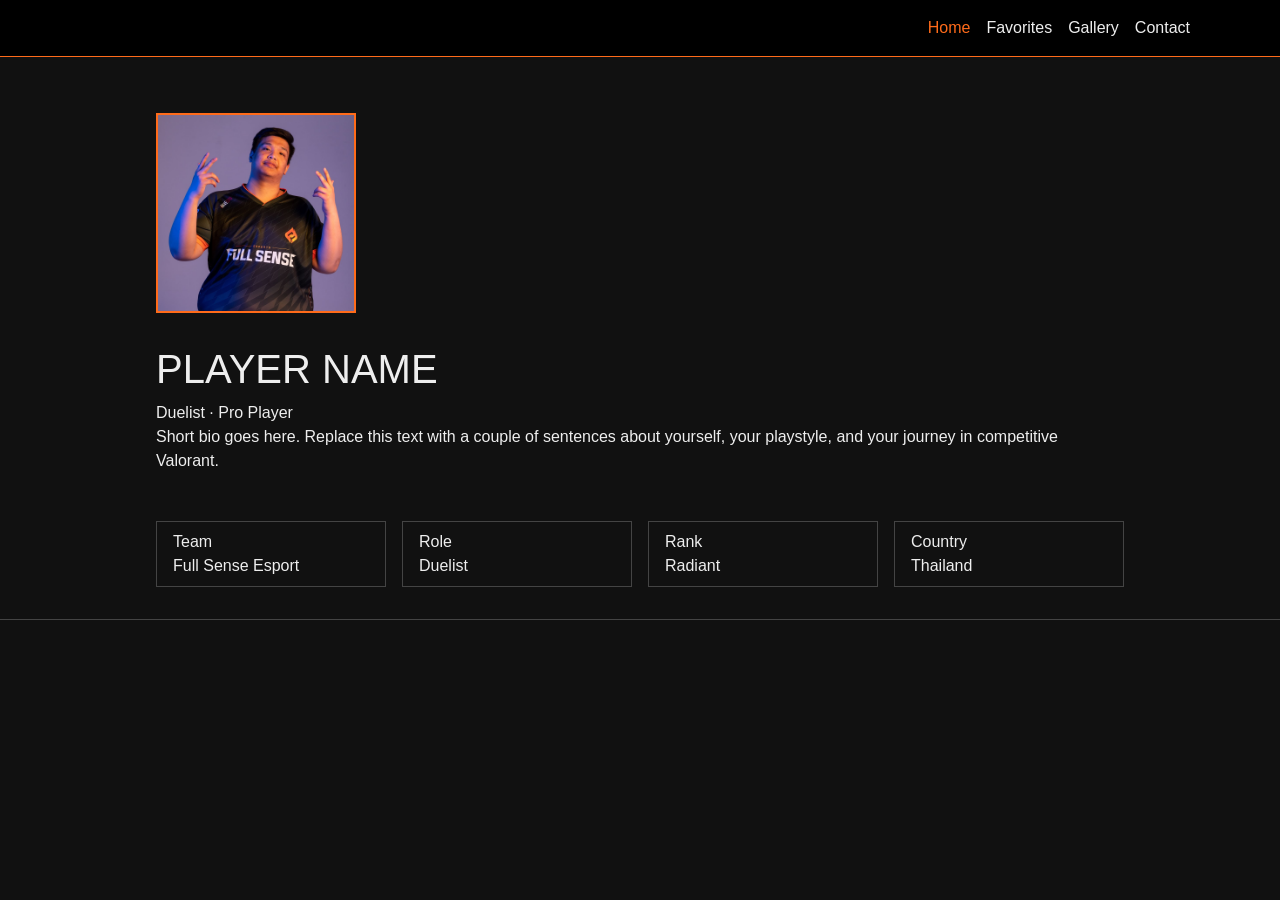
==== index.html @ 41400da6 "Update index.html" ====
<!DOCTYPE html>
<html lang="en">
<head>
<meta charset="UTF-8">
<meta name="viewport" content="width=device-width, initial-scale=1.0">
<title>Player Name | Home</title>

<link href="https://cdn.jsdelivr.net/npm/bootstrap@5.3.3/dist/css/bootstrap.min.css" rel="stylesheet">
<link rel="stylesheet" href="style.css">
</head>
<body>

<nav class="navbar navbar-expand-lg navbar-custom sticky-top">
  <div class="container">
    <a class="navbar-brand" href="index.html"></a>
    <button class="navbar-toggler" type="button" data-bs-toggle="collapse" data-bs-target="#navMenu">
      <span class="navbar-toggler-icon"></span>
    </button>
    <div class="collapse navbar-collapse" id="navMenu">
      <ul class="navbar-nav ms-auto">
        <li class="nav-item"><a class="nav-link active" href="index.html">Home</a></li>
        <li class="nav-item"><a class="nav-link" href="fav.html">Favorites</a></li>
        <li class="nav-item"><a class="nav-link" href="gal.html">Gallery</a></li>
        <li class="nav-item"><a class="nav-link" href="contact.html">Contact</a></li>
      </ul>
    </div>
  </div>
</nav>

<section class="page-section">
  <div class="hero-flex mt-4">
    <img src="img/profile.jpeg" alt="Player photo" class="hero-photo">

    <div class="hero-info">
      <h1>PLAYER NAME</h1>
      <div class="hero-role">Duelist &middot; Pro Player</div>
      <p class="hero-bio">
        Short bio goes here. Replace this text with a couple of sentences about
        yourself, your playstyle, and your journey in competitive Valorant.
      </p>
    </div>
  </div>

  <div class="stat-row">
    <div class="stat-box">
      <div class="label">Team</div>
      <div class="value">Full Sense Esport</div>
    </div>
    <div class="stat-box">
      <div class="label">Role</div>
      <div class="value">Duelist</div>
    </div>
    <div class="stat-box">
      <div class="label">Rank</div>
      <div class="value">Radiant</div>
    </div>
    <div class="stat-box">
      <div class="label">Country</div>
      <div class="value">Thailand</div>
    </div>
  </div>
</section>

<footer class="site-footer">
</footer>

<script src="https://cdn.jsdelivr.net/npm/bootstrap@5.3.3/dist/js/bootstrap.bundle.min.js"></script>
</body>
</html>
---- style.css ----
body {
  background-color: #111111;
  color: #eeeeee;
  font-family: Arial, Helvetica, sans-serif;
}

a {
  color: #ff6b1a;
}

.navbar-custom {
  background-color: #000000;
  border-bottom: 1px solid #ff6b1a;
}

.navbar-custom .navbar-brand {
  color: #eeeeee;
}

.navbar-custom .navbar-brand span {
  color: #ff6b1a;
}

.navbar-custom .nav-link {
  color: #eeeeee;
}

.navbar-custom .nav-link.active {
  color: #ff6b1a;
}

.page-section {
  max-width: 1000px;
  margin: 0 auto;
  padding: 2rem 1rem;
}

.accent {
  color: #ff6b1a;
}

.hero-flex {
  display: flex;
  align-items: center;
  gap: 2rem;
  flex-wrap: wrap;
}

.hero-photo {
  width: 200px;
  height: 200px;
  object-fit: cover;
  border: 2px solid #ff6b1a;
}

.stat-row {
  display: flex;
  flex-wrap: wrap;
  gap: 1rem;
  margin-top: 2rem;
}

.stat-box {
  border: 1px solid #444444;
  padding: 0.5rem 1rem;
  flex: 1 1 150px;
}

.info-card {
  border: 1px solid #444444;
}

.info-card .card-body {
  padding: 1rem;
}

.info-card img {
  width: 100%;
  height: 180px;
  object-fit: cover;
  display: block;
}

.card-flex-wrap {
  display: flex;
  flex-wrap: wrap;
  gap: 1rem;
}

.card-flex-wrap > .info-card {
  flex: 1 1 220px;
  max-width: 260px;
}

.contact-flex {
  display: flex;
  align-items: flex-start;
  gap: 2rem;
  flex-wrap: wrap;
}

.contact-photo {
  width: 180px;
  height: 180px;
  object-fit: cover;
  border: 2px solid #ff6b1a;
}

.contact-table td {
  padding: 0.4rem 1rem 0.4rem 0;
}

.contact-table td.label {
  color: #ff6b1a;
}

.site-footer {
  border-top: 1px solid #444444;
  text-align: center;
  padding: 1rem;
}
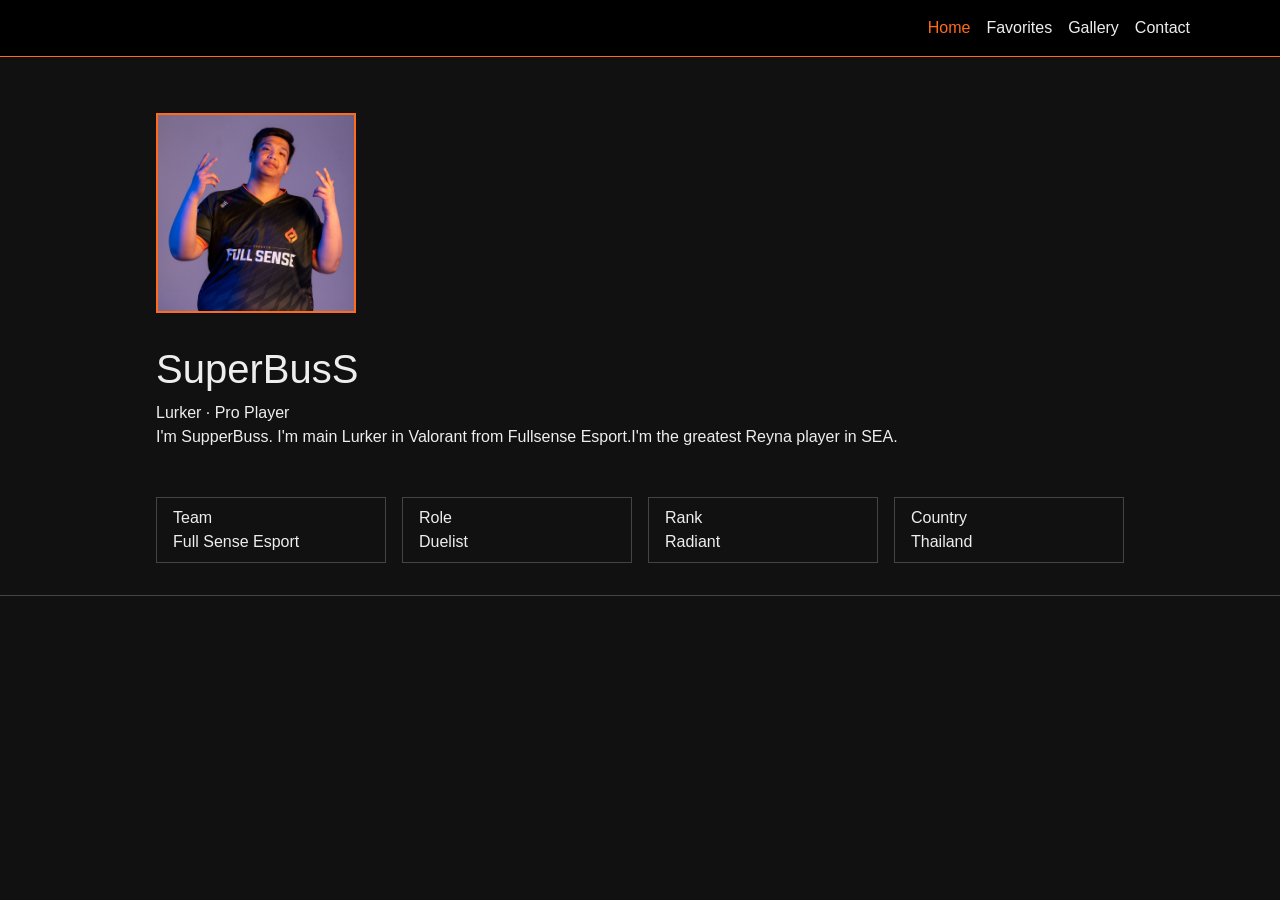
==== commit 4fdeefb7: "Update index.html" ====
--- a/index.html
+++ b/index.html
@@ -32,11 +32,10 @@
     <img src="img/profile.jpeg" alt="Player photo" class="hero-photo">
 
     <div class="hero-info">
-      <h1>PLAYER NAME</h1>
-      <div class="hero-role">Duelist &middot; Pro Player</div>
+      <h1>SuperBusS</h1>
+      <div class="hero-role">Lurker &middot; Pro Player</div>
       <p class="hero-bio">
-        Short bio goes here. Replace this text with a couple of sentences about
-        yourself, your playstyle, and your journey in competitive Valorant.
+        I'm SupperBuss. I'm main Lurker in Valorant from Fullsense Esport.I'm the greatest Reyna player in SEA.
       </p>
     </div>
   </div>
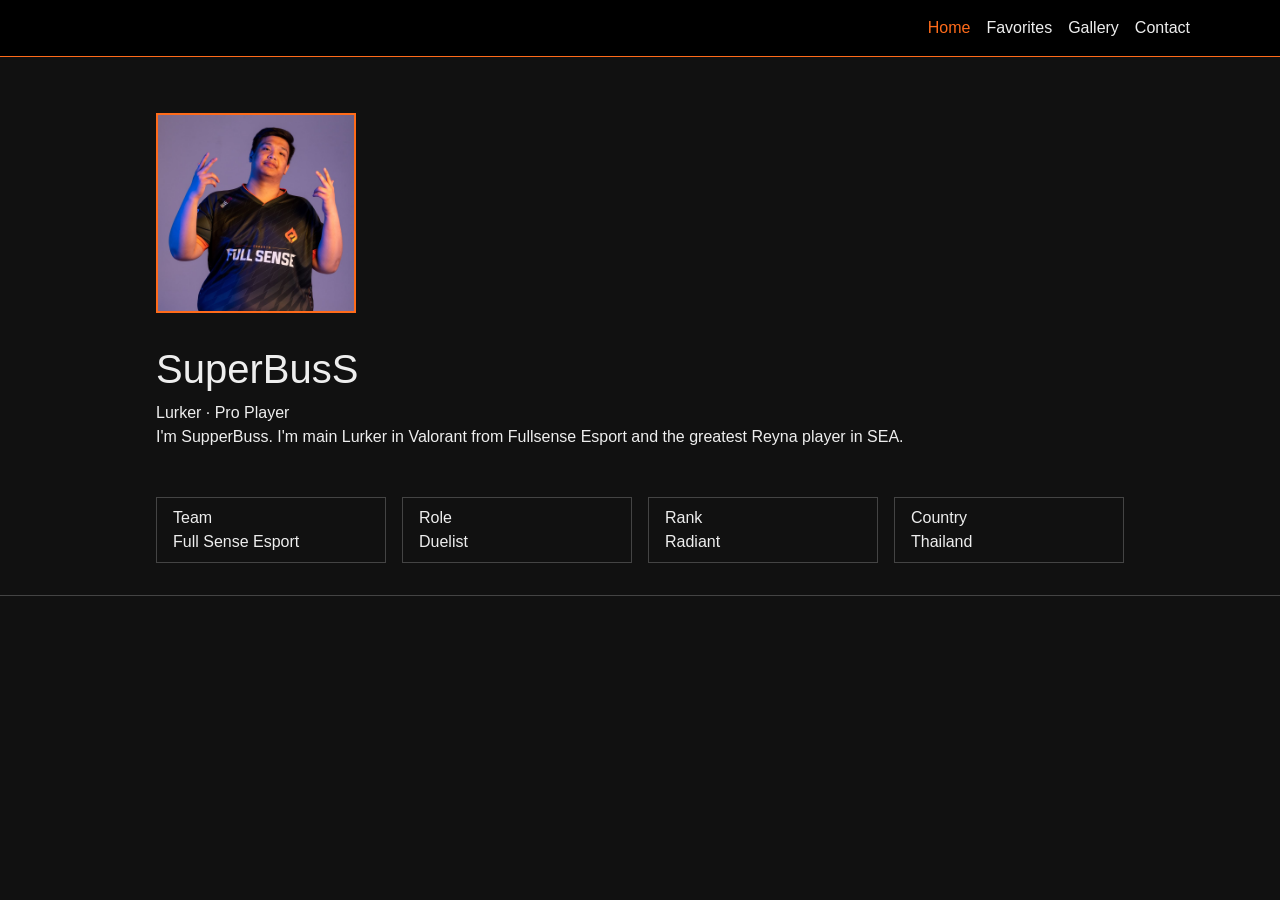
==== commit 1b9fdae0: "Update index.html" ====
--- a/index.html
+++ b/index.html
@@ -35,7 +35,7 @@
       <h1>SuperBusS</h1>
       <div class="hero-role">Lurker &middot; Pro Player</div>
       <p class="hero-bio">
-        I'm SupperBuss. I'm main Lurker in Valorant from Fullsense Esport.I'm the greatest Reyna player in SEA.
+        I'm SupperBuss. I'm main Lurker in Valorant from Fullsense Esport and the greatest Reyna player in SEA.
       </p>
     </div>
   </div>
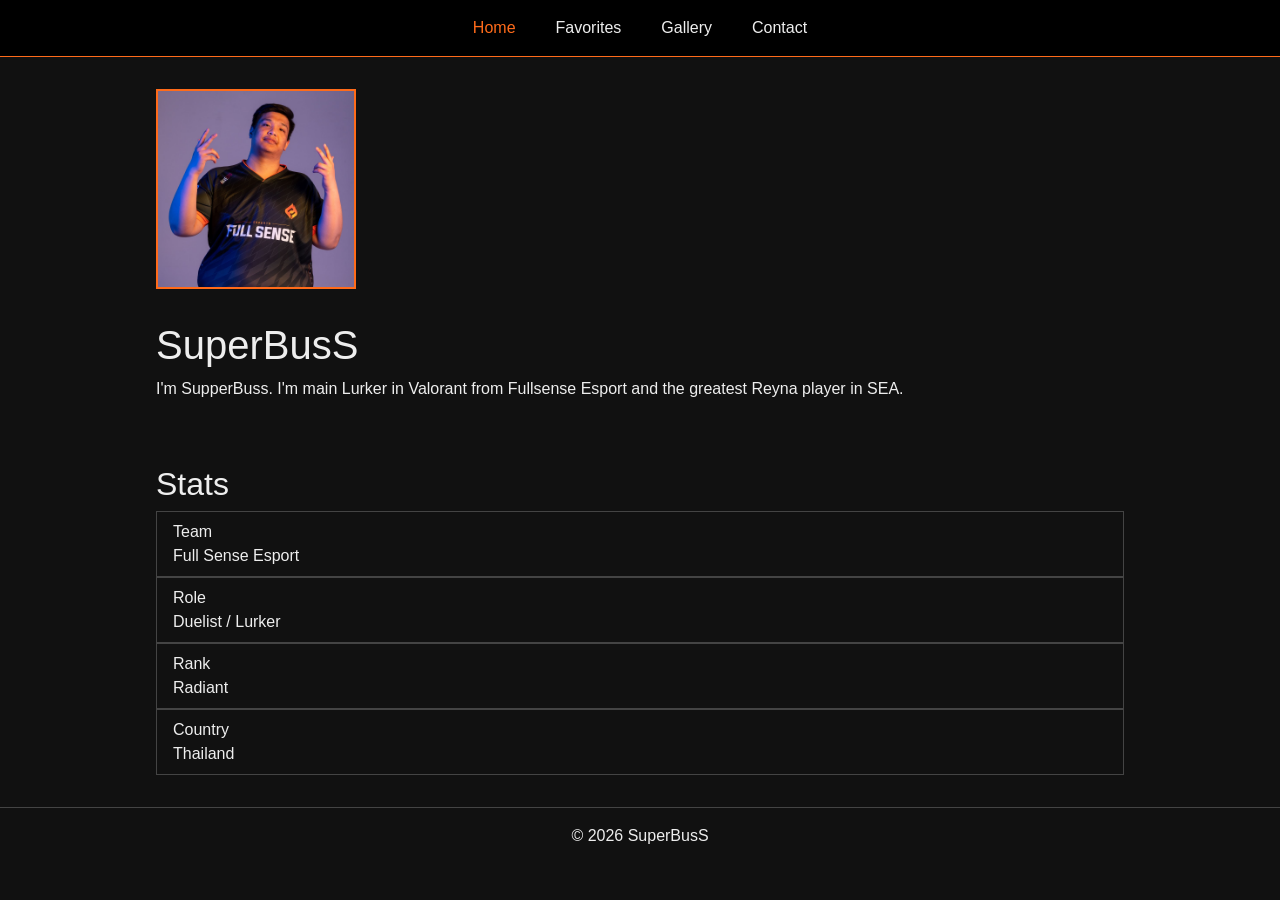
==== commit a9a2f04e: "Update index.html" ====
--- a/index.html
+++ b/index.html
@@ -4,50 +4,44 @@
 <meta charset="UTF-8">
 <meta name="viewport" content="width=device-width, initial-scale=1.0">
 <title>Player Name | Home</title>
-
 <link href="https://cdn.jsdelivr.net/npm/bootstrap@5.3.3/dist/css/bootstrap.min.css" rel="stylesheet">
 <link rel="stylesheet" href="style.css">
 </head>
 <body>
 
 <nav class="navbar navbar-expand-lg navbar-custom sticky-top">
-  <div class="container">
-    <a class="navbar-brand" href="index.html"></a>
-    <button class="navbar-toggler" type="button" data-bs-toggle="collapse" data-bs-target="#navMenu">
-      <span class="navbar-toggler-icon"></span>
-    </button>
-    <div class="collapse navbar-collapse" id="navMenu">
-      <ul class="navbar-nav ms-auto">
-        <li class="nav-item"><a class="nav-link active" href="index.html">Home</a></li>
-        <li class="nav-item"><a class="nav-link" href="fav.html">Favorites</a></li>
-        <li class="nav-item"><a class="nav-link" href="gal.html">Gallery</a></li>
-        <li class="nav-item"><a class="nav-link" href="contact.html">Contact</a></li>
-      </ul>
+  <div class="container d-flex justify-content-center">
+    <div class="navbar-nav flex-row gap-4">
+      <a class="nav-link active" href="index.html">Home</a>
+      <a class="nav-link" href="fav.html">Favorites</a>
+      <a class="nav-link" href="gal.html">Gallery</a>
+      <a class="nav-link" href="contact.html">Contact</a>
     </div>
   </div>
 </nav>
 
 <section class="page-section">
-  <div class="hero-flex mt-4">
+  <div class="hero-flex">
     <img src="img/profile.jpeg" alt="Player photo" class="hero-photo">
 
     <div class="hero-info">
       <h1>SuperBusS</h1>
-      <div class="hero-role">Lurker &middot; Pro Player</div>
       <p class="hero-bio">
         I'm SupperBuss. I'm main Lurker in Valorant from Fullsense Esport and the greatest Reyna player in SEA.
       </p>
     </div>
   </div>
 
-  <div class="stat-row">
+  <h2 class="section-title mt-5">Stats</h2>
+  
+  <div class="stat-container">
     <div class="stat-box">
       <div class="label">Team</div>
       <div class="value">Full Sense Esport</div>
     </div>
     <div class="stat-box">
       <div class="label">Role</div>
-      <div class="value">Duelist</div>
+      <div class="value">Duelist / Lurker</div>
     </div>
     <div class="stat-box">
       <div class="label">Rank</div>
@@ -61,6 +55,7 @@
 </section>
 
 <footer class="site-footer">
+  &copy; 2026 SuperBusS
 </footer>
 
 <script src="https://cdn.jsdelivr.net/npm/bootstrap@5.3.3/dist/js/bootstrap.bundle.min.js"></script>
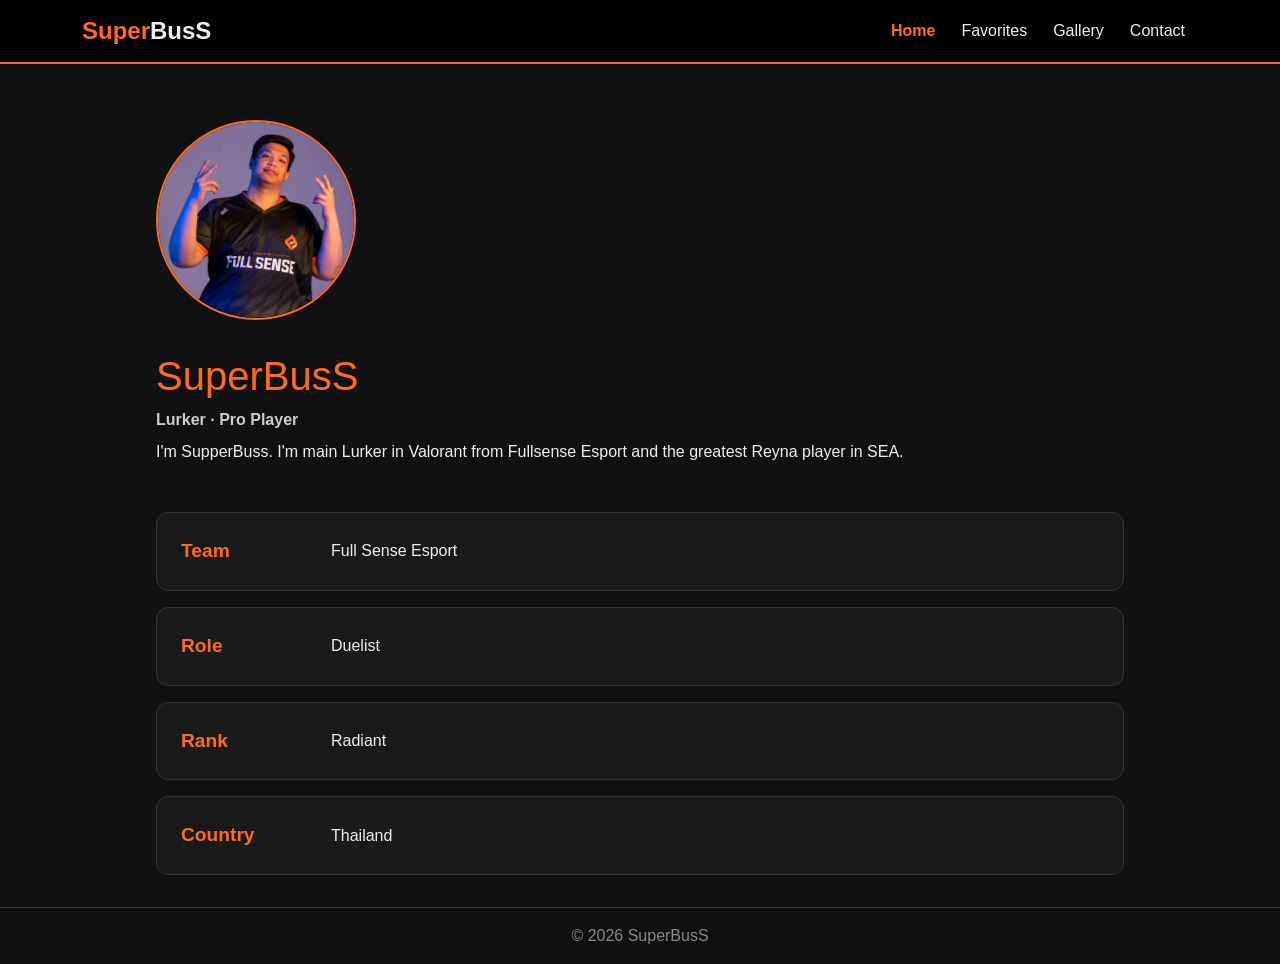
==== commit 172029f1: "Update index.html" ====
--- a/index.html
+++ b/index.html
@@ -10,30 +10,35 @@
 <body>
 
 <nav class="navbar navbar-expand-lg navbar-custom sticky-top">
-  <div class="container d-flex justify-content-center">
-    <div class="navbar-nav flex-row gap-4">
-      <a class="nav-link active" href="index.html">Home</a>
-      <a class="nav-link" href="fav.html">Favorites</a>
-      <a class="nav-link" href="gal.html">Gallery</a>
-      <a class="nav-link" href="contact.html">Contact</a>
+  <div class="container">
+    <a class="navbar-brand" href="index.html"><span>Super</span>BusS</a>
+    <button class="navbar-toggler" type="button" data-bs-toggle="collapse" data-bs-target="#navMenu">
+      <span class="navbar-toggler-icon"></span>
+    </button>
+    <div class="collapse navbar-collapse" id="navMenu">
+      <ul class="navbar-nav ms-auto">
+        <li class="nav-item"><a class="nav-link active" href="index.html">Home</a></li>
+        <li class="nav-item"><a class="nav-link" href="fav.html">Favorites</a></li>
+        <li class="nav-item"><a class="nav-link" href="gal.html">Gallery</a></li>
+        <li class="nav-item"><a class="nav-link" href="contact.html">Contact</a></li>
+      </ul>
     </div>
   </div>
 </nav>
 
 <section class="page-section">
-  <div class="hero-flex">
+  <div class="hero-flex mt-4">
     <img src="img/profile.jpeg" alt="Player photo" class="hero-photo">
 
     <div class="hero-info">
       <h1>SuperBusS</h1>
+      <div class="hero-role">Lurker &middot; Pro Player</div>
       <p class="hero-bio">
         I'm SupperBuss. I'm main Lurker in Valorant from Fullsense Esport and the greatest Reyna player in SEA.
       </p>
     </div>
   </div>
 
-  <h2 class="section-title mt-5">Stats</h2>
-  
   <div class="stat-container">
     <div class="stat-box">
       <div class="label">Team</div>
@@ -41,7 +46,7 @@
     </div>
     <div class="stat-box">
       <div class="label">Role</div>
-      <div class="value">Duelist / Lurker</div>
+      <div class="value">Duelist</div>
     </div>
     <div class="stat-box">
       <div class="label">Rank</div>
--- a/style.css
+++ b/style.css
@@ -1,3 +1,4 @@
+/* style.css */
 body {
   background-color: #111111;
   color: #eeeeee;
@@ -6,15 +7,24 @@
 
 a {
   color: #ff6b1a;
-}
-
+  text-decoration: none;
+}
+
+a:hover {
+  text-decoration: underline;
+}
+
+/* Navbar */
 .navbar-custom {
   background-color: #000000;
-  border-bottom: 1px solid #ff6b1a;
+  border-bottom: 2px solid #ff6b1a;
+  padding: 0.5rem 0;
 }
 
 .navbar-custom .navbar-brand {
   color: #eeeeee;
+  font-size: 1.5rem;
+  font-weight: bold;
 }
 
 .navbar-custom .navbar-brand span {
@@ -23,10 +33,25 @@
 
 .navbar-custom .nav-link {
   color: #eeeeee;
+  margin: 0 5px;
+}
+
+.navbar-custom .nav-link:hover {
+  color: #ff6b1a;
 }
 
 .navbar-custom .nav-link.active {
   color: #ff6b1a;
+  font-weight: bold;
+}
+
+/* Toggler icon color for dark mode */
+.navbar-toggler {
+  border-color: #ff6b1a;
+}
+
+.navbar-toggler-icon {
+  background-image: url("data:image/svg+xml;charset=utf8,%3Csvg viewBox='0 0 30 30' xmlns='http://www.w3.org/2000/svg'%3E%3Cpath stroke='rgba(255, 107, 26, 1)' stroke-width='2' stroke-linecap='round' stroke-miterlimit='10' d='M4 7h22M4 15h22M4 23h22'/%3E%3C/svg%3E");
 }
 
 .page-section {
@@ -35,10 +60,18 @@
   padding: 2rem 1rem;
 }
 
+.section-title {
+  text-align: center;
+  margin-bottom: 2rem;
+  font-weight: normal;
+  color: #ffffff;
+}
+
 .accent {
   color: #ff6b1a;
 }
 
+/* Home / Hero */
 .hero-flex {
   display: flex;
   align-items: center;
@@ -50,48 +83,124 @@
   width: 200px;
   height: 200px;
   object-fit: cover;
+  border-radius: 50%;
   border: 2px solid #ff6b1a;
 }
 
-.stat-row {
-  display: flex;
-  flex-wrap: wrap;
+.hero-info h1 {
+  color: #ff6b1a;
+}
+
+.hero-role {
+  font-weight: bold;
+  color: #cccccc;
+  margin-bottom: 0.5rem;
+}
+
+/* Home Stats (Skills layout) */
+.stat-container {
+  display: flex;
+  flex-direction: column;
   gap: 1rem;
   margin-top: 2rem;
 }
 
 .stat-box {
-  border: 1px solid #444444;
-  padding: 0.5rem 1rem;
-  flex: 1 1 150px;
+  display: flex;
+  align-items: center;
+  border: 1px solid #333333;
+  border-radius: 12px;
+  padding: 1.5rem;
+  background-color: #1a1a1a;
+}
+
+.stat-box .label {
+  font-weight: bold;
+  font-size: 1.2rem;
+  width: 150px;
+  color: #ff6b1a;
+}
+
+/* Favorites (Page 2) - Outlined Boxes */
+.fav-card {
+  display: flex;
+  flex-direction: row;
+  border: 2px solid #ff6b1a; /* Outline requested */
+  border-radius: 12px;
+  overflow: hidden;
+  margin-bottom: 1.5rem;
+  background-color: #1a1a1a;
+  transition: transform 0.2s ease;
+  color: inherit;
+  text-decoration: none;
+}
+
+.fav-card:hover {
+  transform: translateY(-3px);
+  box-shadow: 0 4px 12px rgba(255, 107, 26, 0.2);
+  text-decoration: none;
+  color: inherit;
+}
+
+.fav-card img {
+  width: 220px;
+  height: auto;
+  object-fit: cover;
+}
+
+.fav-card .card-body {
+  padding: 1.5rem;
+  display: flex;
+  flex-direction: column;
+  justify-content: center;
+}
+
+.fav-card h3 {
+  margin-top: 0;
+  font-weight: normal;
+  color: #ff6b1a;
+}
+
+/* Gallery (Page 3) - Outlined Boxes */
+.card-flex-wrap {
+  display: flex;
+  flex-wrap: wrap;
+  gap: 1.5rem;
+  justify-content: center;
 }
 
 .info-card {
-  border: 1px solid #444444;
+  border: 2px solid #ff6b1a; /* Outline requested */
+  border-radius: 8px;
+  overflow: hidden;
+  width: 250px;
+  background-color: #1a1a1a;
+  transition: transform 0.2s;
+}
+
+.info-card:hover {
+  transform: translateY(-3px);
+  box-shadow: 0 4px 12px rgba(255, 107, 26, 0.2);
+}
+
+.info-card img {
+  width: 100%;
+  height: 200px;
+  object-fit: cover;
+  display: block;
 }
 
 .info-card .card-body {
   padding: 1rem;
 }
 
-.info-card img {
-  width: 100%;
-  height: 180px;
-  object-fit: cover;
-  display: block;
-}
-
-.card-flex-wrap {
-  display: flex;
-  flex-wrap: wrap;
-  gap: 1rem;
-}
-
-.card-flex-wrap > .info-card {
-  flex: 1 1 220px;
-  max-width: 260px;
-}
-
+.info-card h5 {
+  font-weight: bold;
+  margin-bottom: 0.5rem;
+  color: #ff6b1a;
+}
+
+/* Contact Page */
 .contact-flex {
   display: flex;
   align-items: flex-start;
@@ -103,19 +212,26 @@
   width: 180px;
   height: 180px;
   object-fit: cover;
+  border-radius: 50%;
   border: 2px solid #ff6b1a;
 }
 
+.contact-table {
+  border-collapse: collapse;
+}
+
 .contact-table td {
-  padding: 0.4rem 1rem 0.4rem 0;
+  padding: 0.6rem 1rem 0.6rem 0;
 }
 
 .contact-table td.label {
   color: #ff6b1a;
+  font-weight: bold;
 }
 
 .site-footer {
-  border-top: 1px solid #444444;
+  border-top: 1px solid #333333;
   text-align: center;
   padding: 1rem;
+  color: #888888;
 }
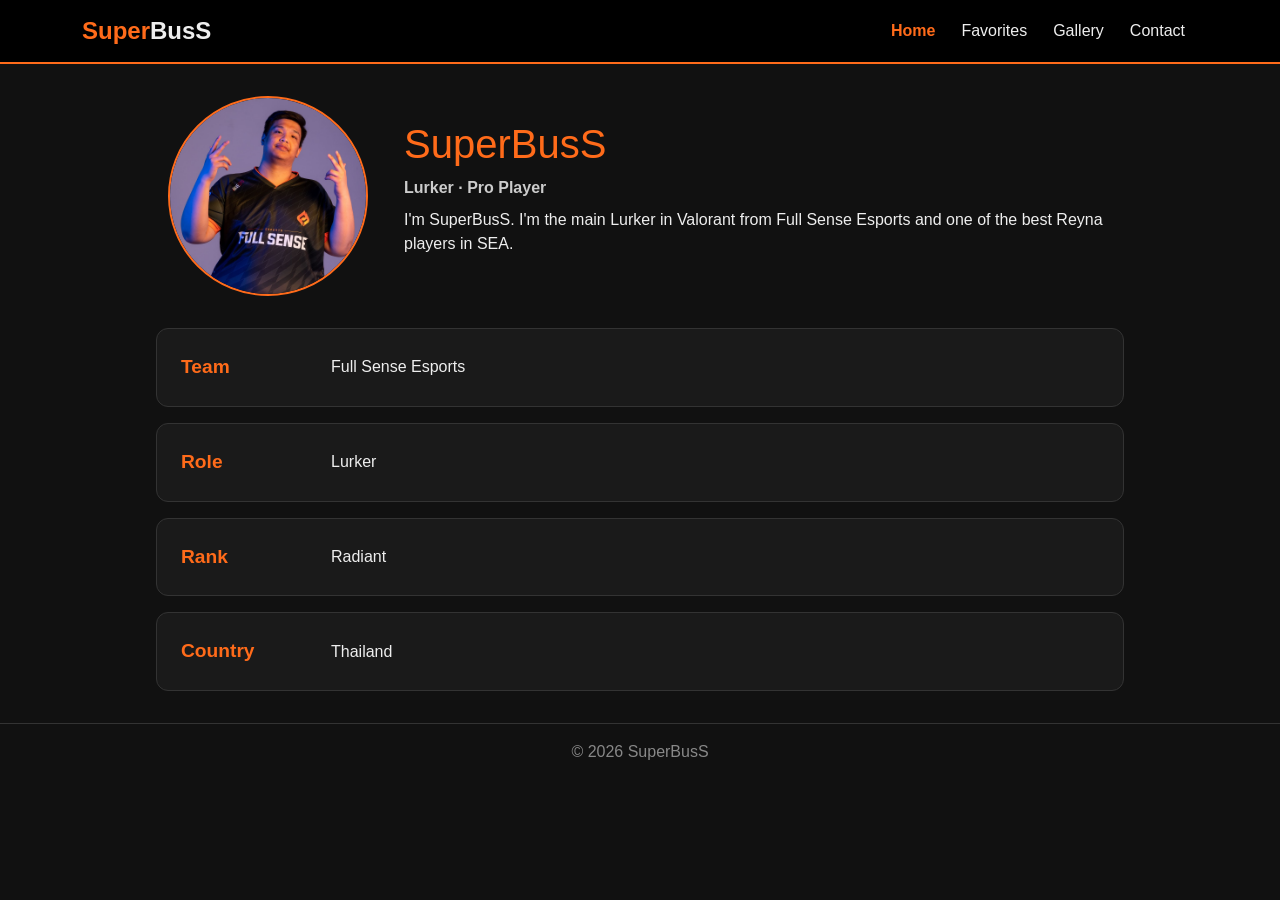
==== commit f4a8a431: "Update index.html" ====
--- a/index.html
+++ b/index.html
@@ -1,68 +1,110 @@
 <!DOCTYPE html>
 <html lang="en">
 <head>
-<meta charset="UTF-8">
-<meta name="viewport" content="width=device-width, initial-scale=1.0">
-<title>Player Name | Home</title>
-<link href="https://cdn.jsdelivr.net/npm/bootstrap@5.3.3/dist/css/bootstrap.min.css" rel="stylesheet">
-<link rel="stylesheet" href="style.css">
+    <meta charset="UTF-8">
+    <meta name="viewport" content="width=device-width, initial-scale=1.0">
+    <title>Player Name | Home</title>
+
+    <link href="https://cdn.jsdelivr.net/npm/bootstrap@5.3.3/dist/css/bootstrap.min.css" rel="stylesheet">
+    <link rel="stylesheet" href="style.css">
 </head>
 <body>
 
+<!-- Navbar -->
 <nav class="navbar navbar-expand-lg navbar-custom sticky-top">
-  <div class="container">
-    <a class="navbar-brand" href="index.html"><span>Super</span>BusS</a>
-    <button class="navbar-toggler" type="button" data-bs-toggle="collapse" data-bs-target="#navMenu">
-      <span class="navbar-toggler-icon"></span>
-    </button>
-    <div class="collapse navbar-collapse" id="navMenu">
-      <ul class="navbar-nav ms-auto">
-        <li class="nav-item"><a class="nav-link active" href="index.html">Home</a></li>
-        <li class="nav-item"><a class="nav-link" href="fav.html">Favorites</a></li>
-        <li class="nav-item"><a class="nav-link" href="gal.html">Gallery</a></li>
-        <li class="nav-item"><a class="nav-link" href="contact.html">Contact</a></li>
-      </ul>
+    <div class="container">
+        <a class="navbar-brand" href="index.html">
+            <span>Super</span>BusS
+        </a>
+
+        <button class="navbar-toggler" type="button"
+            data-bs-toggle="collapse"
+            data-bs-target="#navMenu">
+            <span class="navbar-toggler-icon"></span>
+        </button>
+
+        <div class="collapse navbar-collapse" id="navMenu">
+            <ul class="navbar-nav ms-auto">
+                <li class="nav-item">
+                    <a class="nav-link active" href="index.html">Home</a>
+                </li>
+
+                <li class="nav-item">
+                    <a class="nav-link" href="fav.html">Favorites</a>
+                </li>
+
+                <li class="nav-item">
+                    <a class="nav-link" href="gal.html">Gallery</a>
+                </li>
+
+                <li class="nav-item">
+                    <a class="nav-link" href="contact.html">Contact</a>
+                </li>
+            </ul>
+        </div>
     </div>
-  </div>
 </nav>
 
+<!-- Hero Section -->
 <section class="page-section">
-  <div class="hero-flex mt-4">
-    <img src="img/profile.jpeg" alt="Player photo" class="hero-photo">
 
-    <div class="hero-info">
-      <h1>SuperBusS</h1>
-      <div class="hero-role">Lurker &middot; Pro Player</div>
-      <p class="hero-bio">
-        I'm SupperBuss. I'm main Lurker in Valorant from Fullsense Esport and the greatest Reyna player in SEA.
-      </p>
+    <div class="row align-items-center hero-section">
+
+        <div class="col-lg-3 col-md-4 text-center">
+            <img src="img/profile.jpeg"
+                 alt="Player"
+                 class="hero-photo">
+        </div>
+
+        <div class="col-lg-9 col-md-8 hero-info">
+
+            <h1>SuperBusS</h1>
+
+            <div class="hero-role">
+                Lurker · Pro Player
+            </div>
+
+            <p class="hero-bio">
+                I'm SuperBusS. I'm the main Lurker in Valorant from Full Sense
+                Esports and one of the best Reyna players in SEA.
+            </p>
+
+        </div>
+
     </div>
-  </div>
 
-  <div class="stat-container">
-    <div class="stat-box">
-      <div class="label">Team</div>
-      <div class="value">Full Sense Esport</div>
+    <!-- Stats -->
+    <div class="stat-container">
+
+        <div class="stat-box">
+            <div class="label">Team</div>
+            <div class="value">Full Sense Esports</div>
+        </div>
+
+        <div class="stat-box">
+            <div class="label">Role</div>
+            <div class="value">Lurker</div>
+        </div>
+
+        <div class="stat-box">
+            <div class="label">Rank</div>
+            <div class="value">Radiant</div>
+        </div>
+
+        <div class="stat-box">
+            <div class="label">Country</div>
+            <div class="value">Thailand</div>
+        </div>
+
     </div>
-    <div class="stat-box">
-      <div class="label">Role</div>
-      <div class="value">Duelist</div>
-    </div>
-    <div class="stat-box">
-      <div class="label">Rank</div>
-      <div class="value">Radiant</div>
-    </div>
-    <div class="stat-box">
-      <div class="label">Country</div>
-      <div class="value">Thailand</div>
-    </div>
-  </div>
+
 </section>
 
 <footer class="site-footer">
-  &copy; 2026 SuperBusS
+    &copy; 2026 SuperBusS
 </footer>
 
 <script src="https://cdn.jsdelivr.net/npm/bootstrap@5.3.3/dist/js/bootstrap.bundle.min.js"></script>
+
 </body>
 </html>
--- a/style.css
+++ b/style.css
@@ -45,7 +45,6 @@
   font-weight: bold;
 }
 
-/* Toggler icon color for dark mode */
 .navbar-toggler {
   border-color: #ff6b1a;
 }
@@ -125,7 +124,7 @@
 .fav-card {
   display: flex;
   flex-direction: row;
-  border: 2px solid #ff6b1a; /* Outline requested */
+  border: 2px solid #ff6b1a;
   border-radius: 12px;
   overflow: hidden;
   margin-bottom: 1.5rem;
@@ -170,7 +169,7 @@
 }
 
 .info-card {
-  border: 2px solid #ff6b1a; /* Outline requested */
+  border: 2px solid #ff6b1a;
   border-radius: 8px;
   overflow: hidden;
   width: 250px;
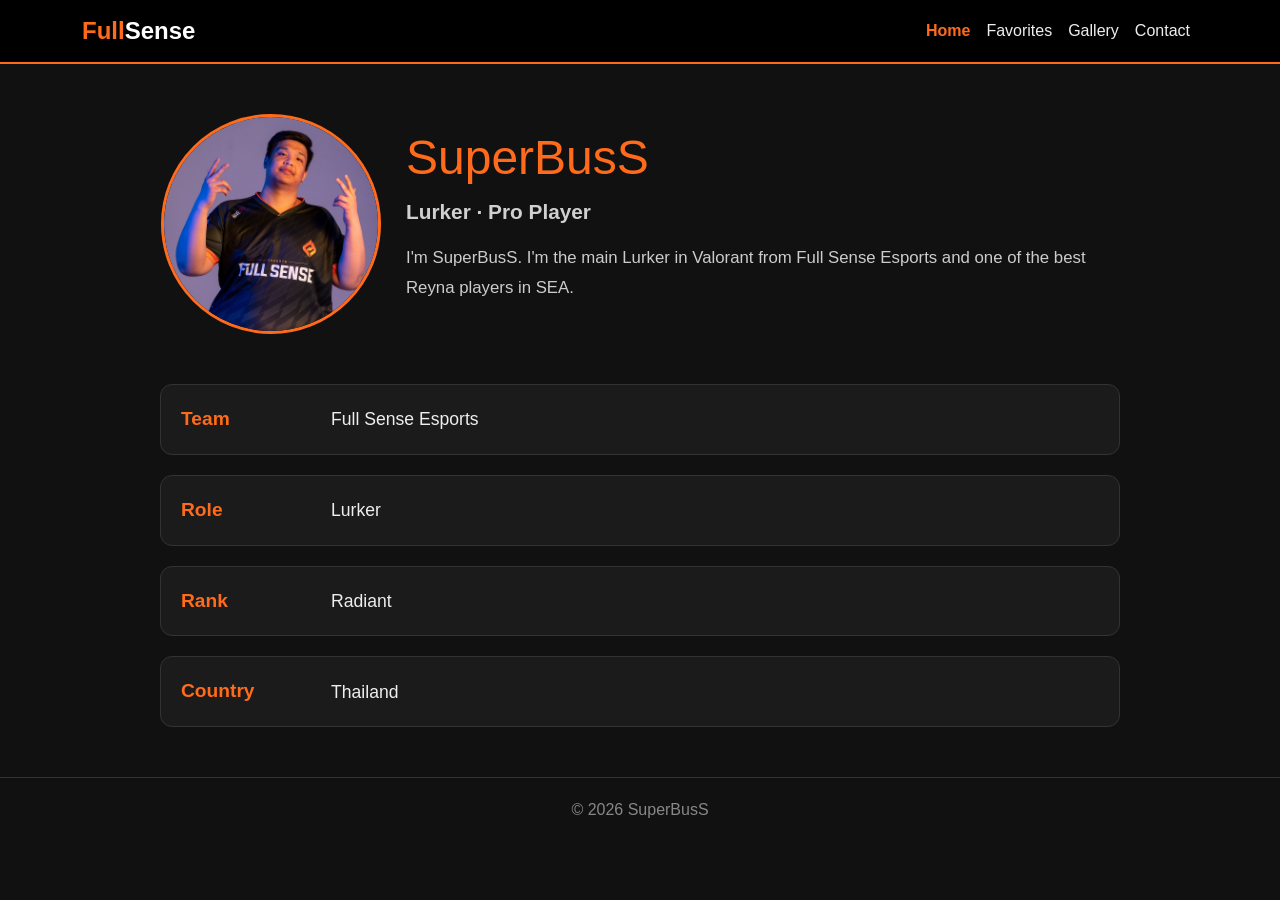
==== commit 98727f6c: "Update index.html" ====
--- a/index.html
+++ b/index.html
@@ -14,7 +14,7 @@
 <nav class="navbar navbar-expand-lg navbar-custom sticky-top">
     <div class="container">
         <a class="navbar-brand" href="index.html">
-            <span>Super</span>BusS
+            <span>Full</span>Sense
         </a>
 
         <button class="navbar-toggler" type="button"
--- a/style.css
+++ b/style.css
@@ -1,236 +1,248 @@
-/* style.css */
-body {
-  background-color: #111111;
-  color: #eeeeee;
-  font-family: Arial, Helvetica, sans-serif;
-}
-
-a {
-  color: #ff6b1a;
-  text-decoration: none;
-}
-
-a:hover {
-  text-decoration: underline;
+body{
+    background:#111;
+    color:#eee;
+    font-family:Arial, Helvetica, sans-serif;
+}
+
+a{
+    color:#ff6b1a;
+    text-decoration:none;
+}
+
+a:hover{
+    text-decoration:underline;
 }
 
 /* Navbar */
-.navbar-custom {
-  background-color: #000000;
-  border-bottom: 2px solid #ff6b1a;
-  padding: 0.5rem 0;
-}
-
-.navbar-custom .navbar-brand {
-  color: #eeeeee;
-  font-size: 1.5rem;
-  font-weight: bold;
-}
-
-.navbar-custom .navbar-brand span {
-  color: #ff6b1a;
-}
-
-.navbar-custom .nav-link {
-  color: #eeeeee;
-  margin: 0 5px;
-}
-
-.navbar-custom .nav-link:hover {
-  color: #ff6b1a;
-}
-
-.navbar-custom .nav-link.active {
-  color: #ff6b1a;
-  font-weight: bold;
-}
-
-.navbar-toggler {
-  border-color: #ff6b1a;
-}
-
-.navbar-toggler-icon {
-  background-image: url("data:image/svg+xml;charset=utf8,%3Csvg viewBox='0 0 30 30' xmlns='http://www.w3.org/2000/svg'%3E%3Cpath stroke='rgba(255, 107, 26, 1)' stroke-width='2' stroke-linecap='round' stroke-miterlimit='10' d='M4 7h22M4 15h22M4 23h22'/%3E%3C/svg%3E");
-}
-
-.page-section {
-  max-width: 1000px;
-  margin: 0 auto;
-  padding: 2rem 1rem;
-}
-
-.section-title {
-  text-align: center;
-  margin-bottom: 2rem;
-  font-weight: normal;
-  color: #ffffff;
-}
-
-.accent {
-  color: #ff6b1a;
-}
-
-/* Home / Hero */
-.hero-flex {
-  display: flex;
-  align-items: center;
-  gap: 2rem;
-  flex-wrap: wrap;
-}
-
-.hero-photo {
-  width: 200px;
-  height: 200px;
-  object-fit: cover;
-  border-radius: 50%;
-  border: 2px solid #ff6b1a;
-}
-
-.hero-info h1 {
-  color: #ff6b1a;
-}
-
-.hero-role {
-  font-weight: bold;
-  color: #cccccc;
-  margin-bottom: 0.5rem;
-}
-
-/* Home Stats (Skills layout) */
-.stat-container {
-  display: flex;
-  flex-direction: column;
-  gap: 1rem;
-  margin-top: 2rem;
-}
-
-.stat-box {
-  display: flex;
-  align-items: center;
-  border: 1px solid #333333;
-  border-radius: 12px;
-  padding: 1.5rem;
-  background-color: #1a1a1a;
-}
-
-.stat-box .label {
-  font-weight: bold;
-  font-size: 1.2rem;
-  width: 150px;
-  color: #ff6b1a;
-}
-
-/* Favorites (Page 2) - Outlined Boxes */
-.fav-card {
-  display: flex;
-  flex-direction: row;
-  border: 2px solid #ff6b1a;
-  border-radius: 12px;
-  overflow: hidden;
-  margin-bottom: 1.5rem;
-  background-color: #1a1a1a;
-  transition: transform 0.2s ease;
-  color: inherit;
-  text-decoration: none;
-}
-
-.fav-card:hover {
-  transform: translateY(-3px);
-  box-shadow: 0 4px 12px rgba(255, 107, 26, 0.2);
-  text-decoration: none;
-  color: inherit;
-}
-
-.fav-card img {
-  width: 220px;
-  height: auto;
-  object-fit: cover;
-}
-
-.fav-card .card-body {
-  padding: 1.5rem;
-  display: flex;
-  flex-direction: column;
-  justify-content: center;
-}
-
-.fav-card h3 {
-  margin-top: 0;
-  font-weight: normal;
-  color: #ff6b1a;
-}
-
-/* Gallery (Page 3) - Outlined Boxes */
-.card-flex-wrap {
-  display: flex;
-  flex-wrap: wrap;
-  gap: 1.5rem;
-  justify-content: center;
-}
-
-.info-card {
-  border: 2px solid #ff6b1a;
-  border-radius: 8px;
-  overflow: hidden;
-  width: 250px;
-  background-color: #1a1a1a;
-  transition: transform 0.2s;
-}
-
-.info-card:hover {
-  transform: translateY(-3px);
-  box-shadow: 0 4px 12px rgba(255, 107, 26, 0.2);
-}
-
-.info-card img {
-  width: 100%;
-  height: 200px;
-  object-fit: cover;
-  display: block;
-}
-
-.info-card .card-body {
-  padding: 1rem;
-}
-
-.info-card h5 {
-  font-weight: bold;
-  margin-bottom: 0.5rem;
-  color: #ff6b1a;
-}
-
-/* Contact Page */
-.contact-flex {
-  display: flex;
-  align-items: flex-start;
-  gap: 2rem;
-  flex-wrap: wrap;
-}
-
-.contact-photo {
-  width: 180px;
-  height: 180px;
-  object-fit: cover;
-  border-radius: 50%;
-  border: 2px solid #ff6b1a;
-}
-
-.contact-table {
-  border-collapse: collapse;
-}
-
-.contact-table td {
-  padding: 0.6rem 1rem 0.6rem 0;
-}
-
-.contact-table td.label {
-  color: #ff6b1a;
-  font-weight: bold;
-}
-
-.site-footer {
-  border-top: 1px solid #333333;
-  text-align: center;
-  padding: 1rem;
-  color: #888888;
+
+.navbar-custom{
+    background:#000;
+    border-bottom:2px solid #ff6b1a;
+}
+
+.navbar-brand{
+    color:#fff !important;
+    font-size:1.5rem;
+    font-weight:bold;
+}
+
+.navbar-brand span{
+    color:#ff6b1a;
+}
+
+.nav-link{
+    color:#eee !important;
+}
+
+.nav-link:hover{
+    color:#ff6b1a !important;
+}
+
+.nav-link.active{
+    color:#ff6b1a !important;
+    font-weight:bold;
+}
+
+.navbar-toggler{
+    border-color:#ff6b1a;
+}
+
+.navbar-toggler-icon{
+    background-image:url("data:image/svg+xml;charset=utf8,%3Csvg viewBox='0 0 30 30' xmlns='http://www.w3.org/2000/svg'%3E%3Cpath stroke='rgba(255,107,26,1)' stroke-width='2' stroke-linecap='round' d='M4 7h22M4 15h22M4 23h22'/%3E%3C/svg%3E");
+}
+
+/* Page */
+
+.page-section{
+    max-width:1000px;
+    margin:auto;
+    padding:50px 20px;
+}
+
+/* Hero */
+
+.hero-section{
+    margin-bottom:50px;
+}
+
+.hero-photo{
+    width:220px;
+    height:220px;
+    object-fit:cover;
+    border-radius:50%;
+    border:3px solid #ff6b1a;
+}
+
+.hero-info h1{
+    color:#ff6b1a;
+    font-size:3rem;
+    margin-bottom:10px;
+}
+
+.hero-role{
+    font-size:1.3rem;
+    font-weight:bold;
+    color:#d0d0d0;
+    margin-bottom:15px;
+}
+
+.hero-bio{
+    font-size:1.05rem;
+    line-height:1.8;
+    color:#ccc;
+}
+
+/* Stats */
+
+.stat-container{
+    display:flex;
+    flex-direction:column;
+    gap:20px;
+}
+
+.stat-box{
+    display:flex;
+    align-items:center;
+    background:#1b1b1b;
+    border:1px solid #333;
+    border-radius:12px;
+    padding:20px;
+}
+
+.label{
+    width:150px;
+    color:#ff6b1a;
+    font-weight:bold;
+    font-size:1.2rem;
+}
+
+.value{
+    font-size:1.1rem;
+}
+
+/* Favorites */
+
+.fav-card{
+    display:flex;
+    overflow:hidden;
+    background:#1b1b1b;
+    border:2px solid #ff6b1a;
+    border-radius:12px;
+    margin-bottom:25px;
+    transition:.2s;
+}
+
+.fav-card:hover{
+    transform:translateY(-4px);
+    box-shadow:0 5px 15px rgba(255,107,26,.3);
+}
+
+.fav-card img{
+    width:220px;
+    object-fit:cover;
+}
+
+.fav-card .card-body{
+    padding:25px;
+}
+
+.fav-card h3{
+    color:#ff6b1a;
+}
+
+/* Gallery */
+
+.card-flex-wrap{
+    display:flex;
+    gap:25px;
+    flex-wrap:wrap;
+    justify-content:center;
+}
+
+.info-card{
+    width:250px;
+    border:2px solid #ff6b1a;
+    background:#1b1b1b;
+    border-radius:10px;
+    overflow:hidden;
+    transition:.2s;
+}
+
+.info-card:hover{
+    transform:translateY(-4px);
+    box-shadow:0 5px 15px rgba(255,107,26,.3);
+}
+
+.info-card img{
+    width:100%;
+    height:200px;
+    object-fit:cover;
+}
+
+.info-card .card-body{
+    padding:18px;
+}
+
+.info-card h5{
+    color:#ff6b1a;
+}
+
+/* Contact */
+
+.contact-flex{
+    display:flex;
+    gap:40px;
+    flex-wrap:wrap;
+}
+
+.contact-photo{
+    width:180px;
+    height:180px;
+    object-fit:cover;
+    border-radius:50%;
+    border:2px solid #ff6b1a;
+}
+
+.contact-table td{
+    padding:10px 20px 10px 0;
+}
+
+.contact-table .label{
+    color:#ff6b1a;
+}
+
+/* Footer */
+
+.site-footer{
+    border-top:1px solid #333;
+    text-align:center;
+    padding:20px;
+    color:#888;
+}
+
+/* Responsive */
+
+@media (max-width:768px){
+
+    .hero-section{
+        text-align:center;
+    }
+
+    .hero-photo{
+        margin-bottom:25px;
+    }
+
+    .hero-info h1{
+        font-size:2.3rem;
+    }
+
+    .stat-box{
+        flex-direction:column;
+        align-items:flex-start;
+    }
+
+    .label{
+        width:auto;
+        margin-bottom:8px;
+    }
 }
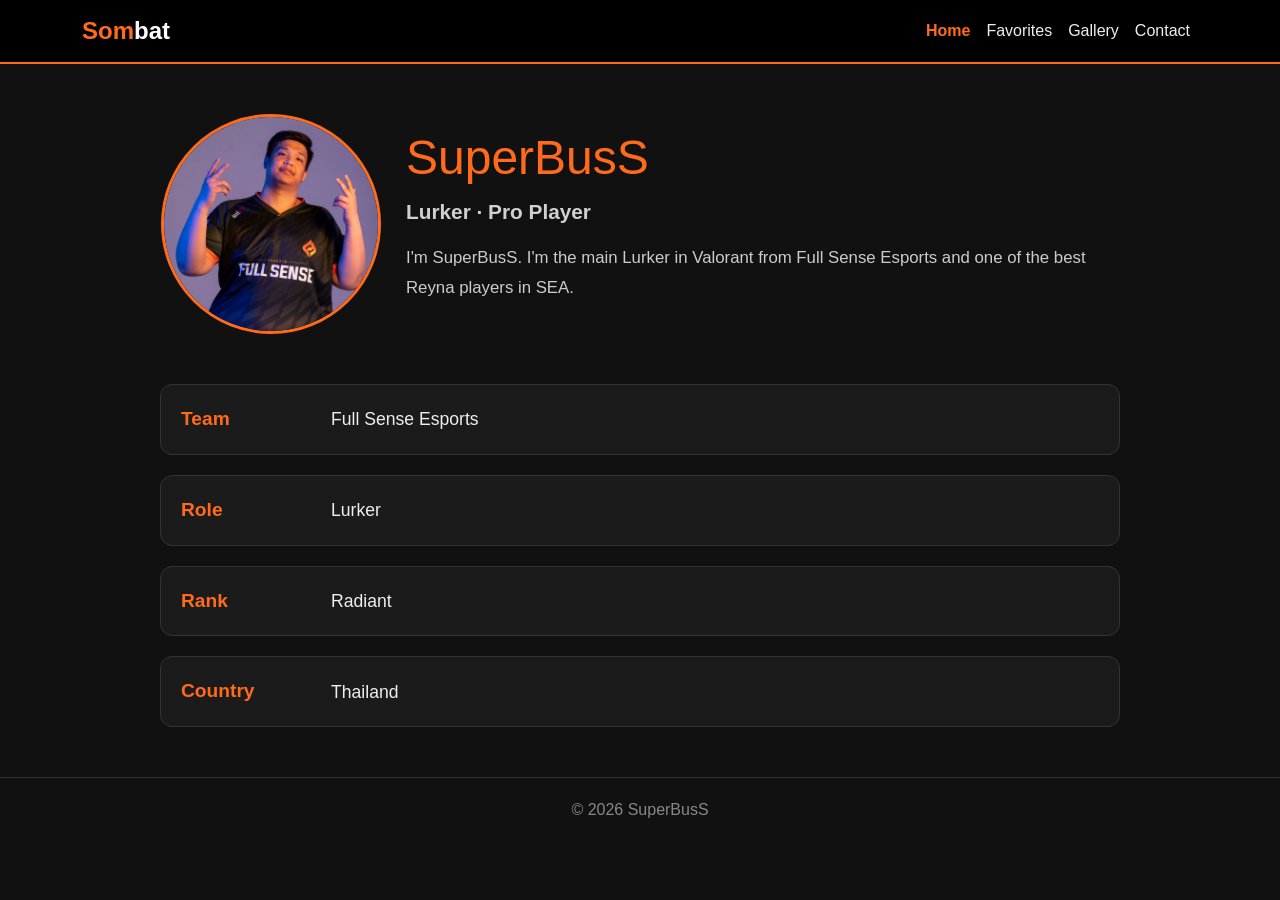
==== commit 1044758d: "change nav bar - final" ====
--- a/index.html
+++ b/index.html
@@ -14,7 +14,7 @@
 <nav class="navbar navbar-expand-lg navbar-custom sticky-top">
     <div class="container">
         <a class="navbar-brand" href="index.html">
-            <span>Full</span>Sense
+            <span>Som</span>bat
         </a>
 
         <button class="navbar-toggler" type="button"
--- a/style.css
+++ b/style.css
@@ -5,7 +5,7 @@
 }
 
 a{
-    color:#ff6b1a;
+    color:#eee;
     text-decoration:none;
 }
 
@@ -92,7 +92,7 @@
     color:#ccc;
 }
 
-/* Stats */
+/* Stat */
 
 .stat-container{
     display:flex;
@@ -120,13 +120,13 @@
     font-size:1.1rem;
 }
 
-/* Favorites */
+/* Favorite */
 
 .fav-card{
     display:flex;
     overflow:hidden;
     background:#1b1b1b;
-    border:2px solid #ff6b1a;
+    border: 0.5px solid #ff6b1a;
     border-radius:12px;
     margin-bottom:25px;
     transition:.2s;
@@ -161,7 +161,7 @@
 
 .info-card{
     width:250px;
-    border:2px solid #ff6b1a;
+    border:1px solid #ff6b1a;
     background:#1b1b1b;
     border-radius:10px;
     overflow:hidden;
